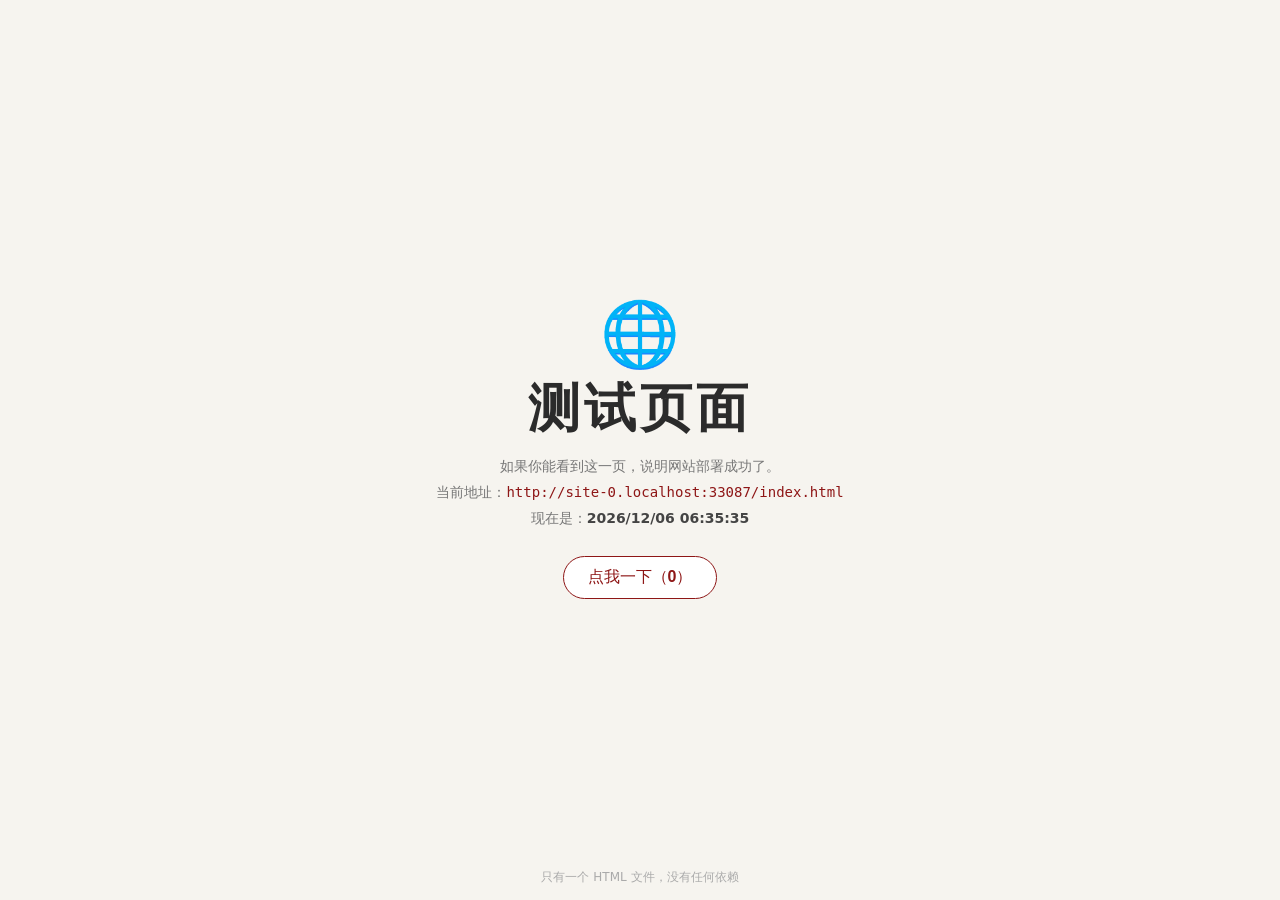
==== index.html @ 37c7e1c1 "Add files via upload" ====
<!DOCTYPE html>
<html lang="zh-CN">
<head>
  <meta charset="UTF-8">
  <meta name="viewport" content="width=device-width, initial-scale=1.0">
  <title>测试页面 · 部署成功</title>
  <style>
    :root { color-scheme: light; }
    * { box-sizing: border-box; }
    body {
      margin: 0;
      min-height: 100vh;
      display: flex;
      align-items: center;
      justify-content: center;
      font-family: "Microsoft YaHei", "PingFang SC", system-ui, sans-serif;
      background: #f6f4ef;
      color: #2b2b2b;
    }
    main { text-align: center; padding: 24px; }
    .badge { font-size: 64px; line-height: 1; margin-bottom: 8px; }
    h1 { margin: 0 0 14px; font-size: clamp(28px, 6vw, 52px); letter-spacing: 4px; }
    p { margin: 8px 0; color: #777; font-size: 14px; }
    code { color: #8e1616; word-break: break-all; }
    strong { color: #444; }
    button {
      margin-top: 20px;
      padding: 10px 24px;
      font-size: 16px;
      border: 1px solid #8e1616;
      color: #8e1616;
      background: #fff;
      border-radius: 999px;
      cursor: pointer;
    }
    button:active { transform: scale(0.97); }
    #count { font-weight: 700; }
    footer {
      position: fixed;
      bottom: 14px;
      left: 0;
      width: 100%;
      text-align: center;
      color: #aaa;
      font-size: 12px;
    }
  </style>
</head>
<body>
  <main>
    <div class="badge">🌐</div>
    <h1>测试页面</h1>
    <p>如果你能看到这一页，说明网站部署成功了。</p>
    <p>当前地址：<code id="url"></code></p>
    <p>现在是：<strong id="time"></strong></p>
    <button id="btn" type="button">点我一下（<span id="count">0</span>）</button>
  </main>
  <footer>只有一个 HTML 文件，没有任何依赖</footer>

  <script>
    document.getElementById('url').textContent = location.href;

    function tick() {
      var now = new Date();
      document.getElementById('time').textContent = now.toLocaleString('zh-CN', {
        year: 'numeric',
        month: '2-digit',
        day: '2-digit',
        hour: '2-digit',
        minute: '2-digit',
        second: '2-digit'
      });
    }
    tick();
    setInterval(tick, 1000);

    var count = 0;
    document.getElementById('btn').addEventListener('click', function () {
      count += 1;
      document.getElementById('count').textContent = count;
    });
  </script>
</body>
</html>
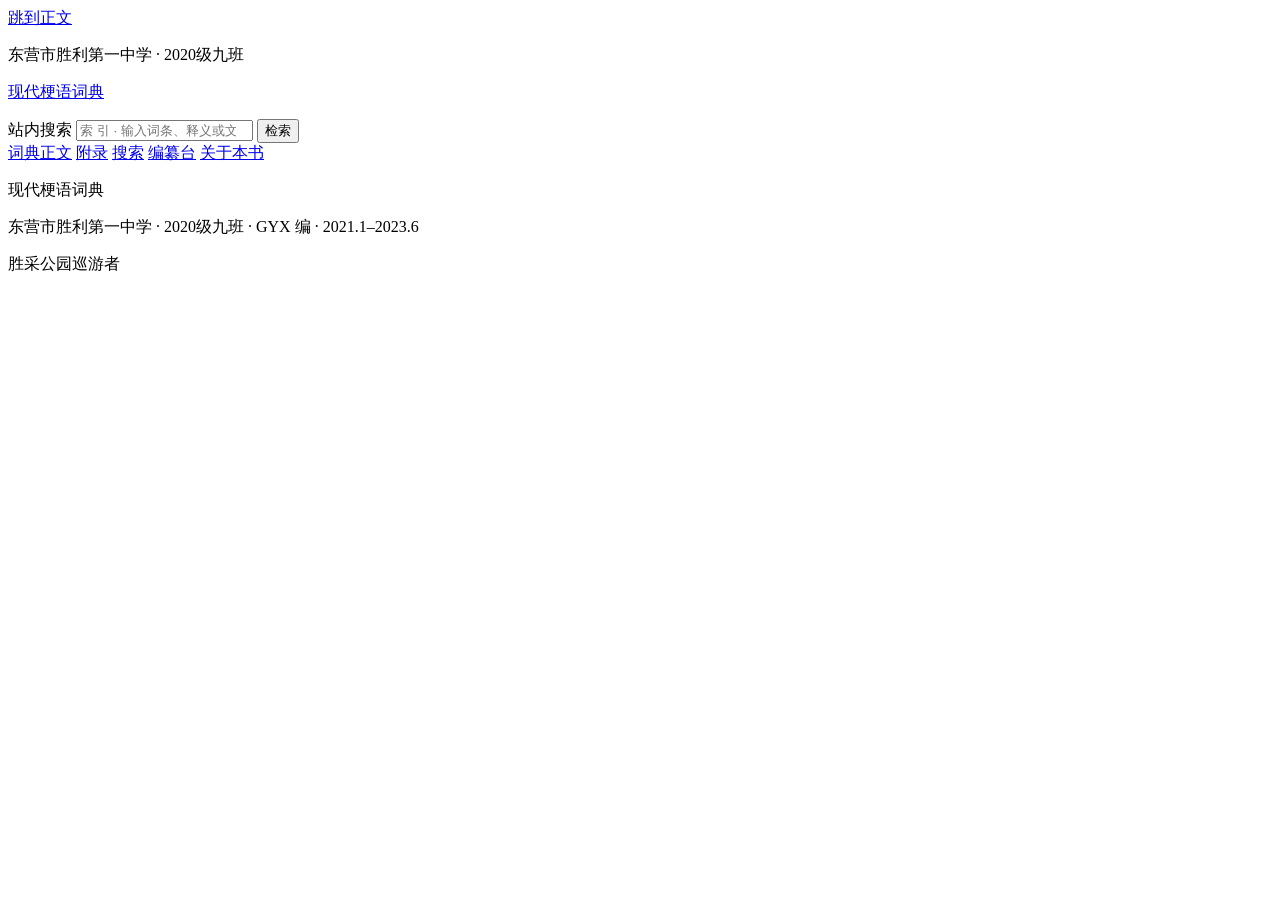
==== commit 21c7b723: "Add files via upload" ====
--- a/index.html
+++ b/index.html
@@ -3,82 +3,80 @@
 <head>
   <meta charset="UTF-8">
   <meta name="viewport" content="width=device-width, initial-scale=1.0">
-  <title>测试页面 · 部署成功</title>
-  <style>
-    :root { color-scheme: light; }
-    * { box-sizing: border-box; }
-    body {
-      margin: 0;
-      min-height: 100vh;
-      display: flex;
-      align-items: center;
-      justify-content: center;
-      font-family: "Microsoft YaHei", "PingFang SC", system-ui, sans-serif;
-      background: #f6f4ef;
-      color: #2b2b2b;
-    }
-    main { text-align: center; padding: 24px; }
-    .badge { font-size: 64px; line-height: 1; margin-bottom: 8px; }
-    h1 { margin: 0 0 14px; font-size: clamp(28px, 6vw, 52px); letter-spacing: 4px; }
-    p { margin: 8px 0; color: #777; font-size: 14px; }
-    code { color: #8e1616; word-break: break-all; }
-    strong { color: #444; }
-    button {
-      margin-top: 20px;
-      padding: 10px 24px;
-      font-size: 16px;
-      border: 1px solid #8e1616;
-      color: #8e1616;
-      background: #fff;
-      border-radius: 999px;
-      cursor: pointer;
-    }
-    button:active { transform: scale(0.97); }
-    #count { font-weight: 700; }
-    footer {
-      position: fixed;
-      bottom: 14px;
-      left: 0;
-      width: 100%;
-      text-align: center;
-      color: #aaa;
-      font-size: 12px;
-    }
-  </style>
+  <title>现代梗语词典</title>
+  <meta name="description" content="《现代梗语词典》数字版：一部记录九班三年现场语言的词典。可检索词条、翻阅附录、增补修订。">
+  <meta name="theme-color" content="#8E1616">
+  <meta name="color-scheme" content="light">
+  <link rel="icon" type="image/png" href="assets/img/favicon.png">
+  <link rel="preload" href="assets/img/title-font.ttf" as="font" type="font/ttf" crossorigin>
+  <link rel="stylesheet" href="css/style.css">
+  <link rel="stylesheet" href="css/home.css">
+  <link rel="stylesheet" href="css/login.css">
 </head>
 <body>
-  <main>
-    <div class="badge">🌐</div>
-    <h1>测试页面</h1>
-    <p>如果你能看到这一页，说明网站部署成功了。</p>
-    <p>当前地址：<code id="url"></code></p>
-    <p>现在是：<strong id="time"></strong></p>
-    <button id="btn" type="button">点我一下（<span id="count">0</span>）</button>
+  <a class="skip-link" href="#app-main">跳到正文</a>
+
+  <header class="site-header">
+    <div class="masthead">
+      <p class="masthead-org">东营市胜利第一中学 · 2020级九班</p>
+      <p class="masthead-name">
+        <a class="masthead-title" href="#/" aria-label="现代梗语词典 · 返回首页">现代梗语词典</a>
+      </p>
+    </div>
+  </header>
+
+  <div class="toolbar">
+    <div class="toolbar-inner">
+      <form class="toolbar-search" id="global-search" role="search" action="#/search">
+        <label class="visually-hidden" for="global-search-input">站内搜索</label>
+        <input
+          id="global-search-input"
+          class="toolbar-search-input"
+          type="search"
+          name="q"
+          placeholder="索 引 · 输入词条、释义或文章…"
+          autocomplete="off"
+          spellcheck="false"
+          aria-label="站内搜索"
+        >
+        <button class="toolbar-search-btn" type="submit">检索</button>
+      </form>
+      <nav class="site-nav" aria-label="主导航">
+        <a href="#/browse" data-nav="/browse">词典正文</a>
+        <a href="#/articles" data-nav="/articles">附录</a>
+        <a href="#/search" data-nav="/search">搜索</a>
+        <a href="#/admin" data-nav="/admin">编纂台</a>
+        <a href="#/about" data-nav="/about">关于本书</a>
+      </nav>
+      <div class="auth-actions" id="auth-actions"></div>
+    </div>
+  </div>
+
+  <div id="error-zone" class="error-zone" aria-live="assertive"></div>
+
+  <main id="app-main" class="page" tabindex="-1">
+    <div id="app" class="route-view">
+      <noscript>
+        <div class="noscript-note">
+          <p class="noscript-title">此页需要启用 JavaScript</p>
+          <p>本词典的检索、翻阅与编纂功能依赖浏览器脚本，请启用后刷新页面。</p>
+        </div>
+      </noscript>
+    </div>
   </main>
-  <footer>只有一个 HTML 文件，没有任何依赖</footer>
 
-  <script>
-    document.getElementById('url').textContent = location.href;
+  <footer class="site-footer">
+    <div class="site-footer-inner">
+      <p class="footer-title">现代梗语词典</p>
+      <p class="footer-line">东营市胜利第一中学 · 2020级九班 · GYX 编 · 2021.1–2023.6</p>
+      <div class="footer-badge" aria-hidden="true"><span>胜采公园巡游者</span></div>
+    </div>
+  </footer>
 
-    function tick() {
-      var now = new Date();
-      document.getElementById('time').textContent = now.toLocaleString('zh-CN', {
-        year: 'numeric',
-        month: '2-digit',
-        day: '2-digit',
-        hour: '2-digit',
-        minute: '2-digit',
-        second: '2-digit'
-      });
-    }
-    tick();
-    setInterval(tick, 1000);
+  <div id="toast-zone" class="toast-zone" aria-live="polite" aria-atomic="false"></div>
+  <div id="dialog-root"></div>
+  <div id="backtop-root"></div>
 
-    var count = 0;
-    document.getElementById('btn').addEventListener('click', function () {
-      count += 1;
-      document.getElementById('count').textContent = count;
-    });
-  </script>
+  <script type="module" src="js/app.js"></script>
 </body>
 </html>
